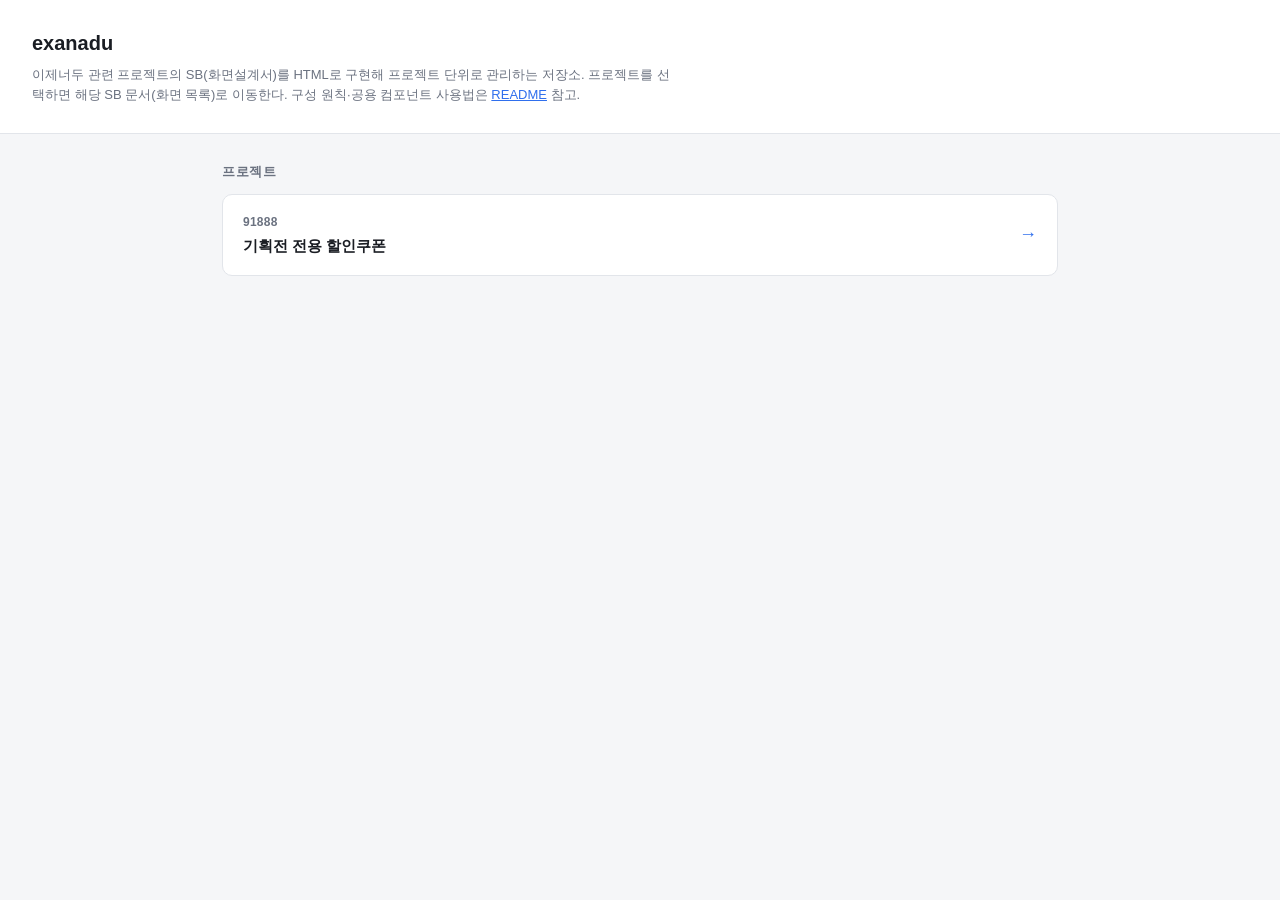
==== index.html @ 2d353102 "Add root index.html project listing page (for Vercel root URL) Co-Authored-By: Claude Sonnet 5 <nore" ====
<!DOCTYPE html>
<html lang="ko">
<head>
<meta charset="UTF-8">
<meta name="viewport" content="width=device-width, initial-scale=1.0">
<title>exanadu — 이제너두 SB 저장소</title>
<style>
  :root {
    --ink: #1a1d23;
    --sub: #6b7280;
    --line: #e2e5ea;
    --bg: #f5f6f8;
    --card: #ffffff;
    --accent: #2f6fed;
  }
  * { box-sizing: border-box; }
  body {
    margin: 0;
    font-family: -apple-system, "Segoe UI", "Malgun Gothic", sans-serif;
    color: var(--ink);
    background: var(--bg);
    line-height: 1.55;
  }
  header {
    background: var(--card);
    border-bottom: 1px solid var(--line);
    padding: 28px 32px;
  }
  header h1 { margin: 0 0 6px; font-size: 20px; }
  header p { margin: 0; color: var(--sub); font-size: 13px; max-width: 640px; }

  main { max-width: 900px; margin: 0 auto; padding: 28px 32px 60px; }
  main h2 { font-size: 13px; color: var(--sub); text-transform: uppercase; letter-spacing: .04em; margin: 0 0 12px; }

  .project-list { display: flex; flex-direction: column; gap: 12px; }
  a.project-card {
    display: flex;
    align-items: center;
    justify-content: space-between;
    gap: 16px;
    background: var(--card);
    border: 1px solid var(--line);
    border-radius: 10px;
    padding: 18px 20px;
    text-decoration: none;
    color: inherit;
    transition: border-color .15s ease, transform .15s ease;
  }
  a.project-card:hover { border-color: var(--accent); transform: translateY(-1px); }
  .project-card .code { font-size: 12px; color: var(--sub); font-weight: 600; letter-spacing: .02em; }
  .project-card .name { font-size: 15px; font-weight: 700; margin-top: 2px; }
  .project-card .arrow { color: var(--accent); font-size: 18px; flex: 0 0 auto; }
</style>
</head>
<body>

<header>
  <h1>exanadu</h1>
  <p>이제너두 관련 프로젝트의 SB(화면설계서)를 HTML로 구현해 프로젝트 단위로 관리하는 저장소. 프로젝트를 선택하면 해당 SB 문서(화면 목록)로 이동한다. 구성 원칙·공용 컴포넌트 사용법은 <a href="https://github.com/sandelion-bp/exanadu#readme" style="color:var(--accent)">README</a> 참고.</p>
</header>

<main>
  <h2>프로젝트</h2>
  <div class="project-list">
    <a class="project-card" href="./91888 기획전 쿠폰/index.html">
      <div>
        <div class="code">91888</div>
        <div class="name">기획전 전용 할인쿠폰</div>
      </div>
      <span class="arrow">→</span>
    </a>
  </div>
</main>

</body>
</html>
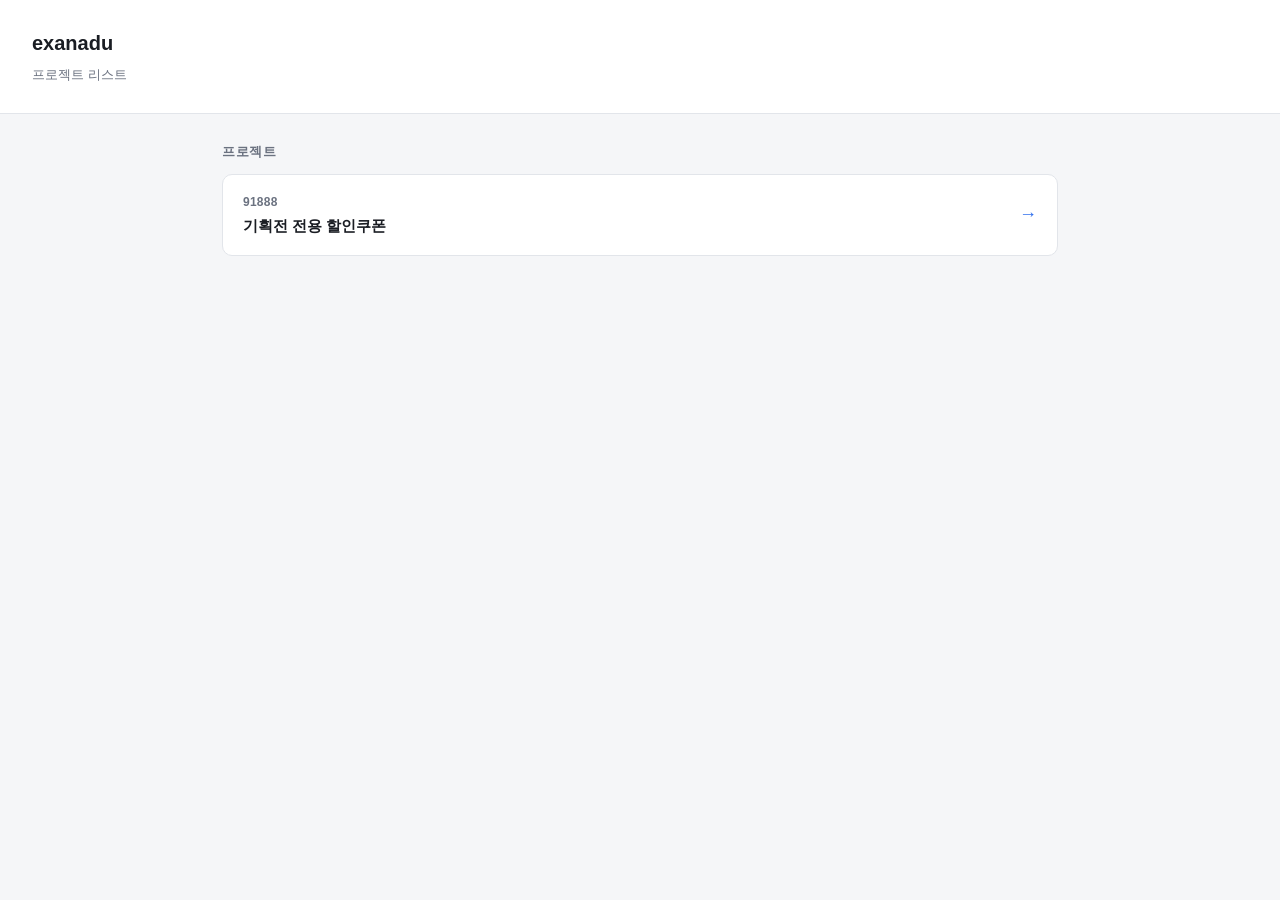
==== commit 2d00977b: "Shorten root index.html subtitle to 프로젝트 리스트 Co-Authored-By: Claude Sonnet 5 <noreply@anthropic.com>" ====
--- a/index.html
+++ b/index.html
@@ -56,7 +56,7 @@
 
 <header>
   <h1>exanadu</h1>
-  <p>이제너두 관련 프로젝트의 SB(화면설계서)를 HTML로 구현해 프로젝트 단위로 관리하는 저장소. 프로젝트를 선택하면 해당 SB 문서(화면 목록)로 이동한다. 구성 원칙·공용 컴포넌트 사용법은 <a href="https://github.com/sandelion-bp/exanadu#readme" style="color:var(--accent)">README</a> 참고.</p>
+  <p>프로젝트 리스트</p>
 </header>
 
 <main>
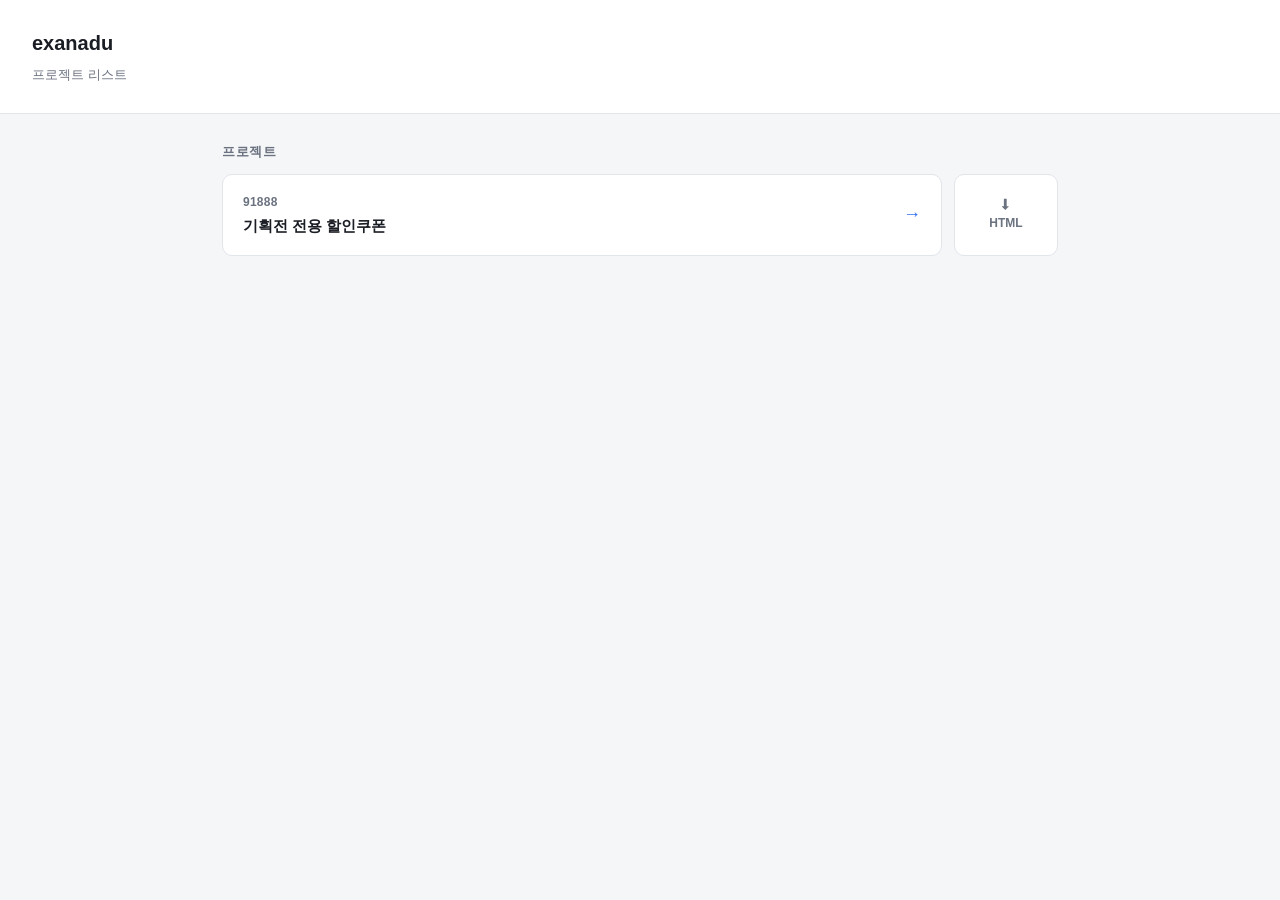
==== commit 9bebd41d: "Add HTML download button to the project list The export bundle now lands in the project folder as sb" ====
--- a/index.html
+++ b/index.html
@@ -33,7 +33,9 @@
   main h2 { font-size: 13px; color: var(--sub); text-transform: uppercase; letter-spacing: .04em; margin: 0 0 12px; }
 
   .project-list { display: flex; flex-direction: column; gap: 12px; }
+  .project-row { display: flex; align-items: stretch; gap: 12px; }
   a.project-card {
+    flex: 1 1 auto;
     display: flex;
     align-items: center;
     justify-content: space-between;
@@ -50,6 +52,25 @@
   .project-card .code { font-size: 12px; color: var(--sub); font-weight: 600; letter-spacing: .02em; }
   .project-card .name { font-size: 15px; font-weight: 700; margin-top: 2px; }
   .project-card .arrow { color: var(--accent); font-size: 18px; flex: 0 0 auto; }
+
+  a.download-btn {
+    flex: 0 0 auto;
+    display: flex;
+    flex-direction: column;
+    align-items: center;
+    justify-content: center;
+    gap: 2px;
+    width: 104px;
+    background: var(--card);
+    border: 1px solid var(--line);
+    border-radius: 10px;
+    text-decoration: none;
+    color: var(--sub);
+    transition: border-color .15s ease, color .15s ease;
+  }
+  a.download-btn:hover { border-color: var(--accent); color: var(--accent); }
+  .download-btn .icon { font-size: 15px; line-height: 1; }
+  .download-btn .label { font-size: 12px; font-weight: 600; }
 </style>
 </head>
 <body>
@@ -62,15 +83,35 @@
 <main>
   <h2>프로젝트</h2>
   <div class="project-list">
-    <a class="project-card" href="./91888 기획전 쿠폰/index.html">
-      <div>
-        <div class="code">91888</div>
-        <div class="name">기획전 전용 할인쿠폰</div>
-      </div>
-      <span class="arrow">→</span>
-    </a>
+    <div class="project-row">
+      <a class="project-card" data-redmine="91888" href="./91888 기획전 쿠폰/index.html">
+        <div>
+          <div class="code">91888</div>
+          <div class="name">기획전 전용 할인쿠폰</div>
+        </div>
+        <span class="arrow">→</span>
+      </a>
+      <a class="download-btn"
+         href="./91888 기획전 쿠폰/sb-bundle.zip"
+         download="91888 기획전 전용 할인쿠폰 SB.zip"
+         title="프로젝트 전체(개요 + 모든 화면)를 HTML로 다운로드">
+        <span class="icon">⬇</span>
+        <span class="label">HTML</span>
+      </a>
+    </div>
   </div>
 </main>
 
+<script>
+  // ?redmine=91888 같은 쿼리로 들어오면 해당 프로젝트로 바로 이동한다.
+  // 새 프로젝트 카드를 추가할 때 data-redmine 속성만 같이 넣으면 자동으로 동작한다(별도 목록 관리 불필요).
+  (function () {
+    var redmine = new URLSearchParams(location.search).get('redmine');
+    if (!redmine) return;
+    var card = document.querySelector('.project-card[data-redmine="' + redmine + '"]');
+    if (card) location.replace(card.getAttribute('href'));
+  })();
+</script>
+
 </body>
 </html>
